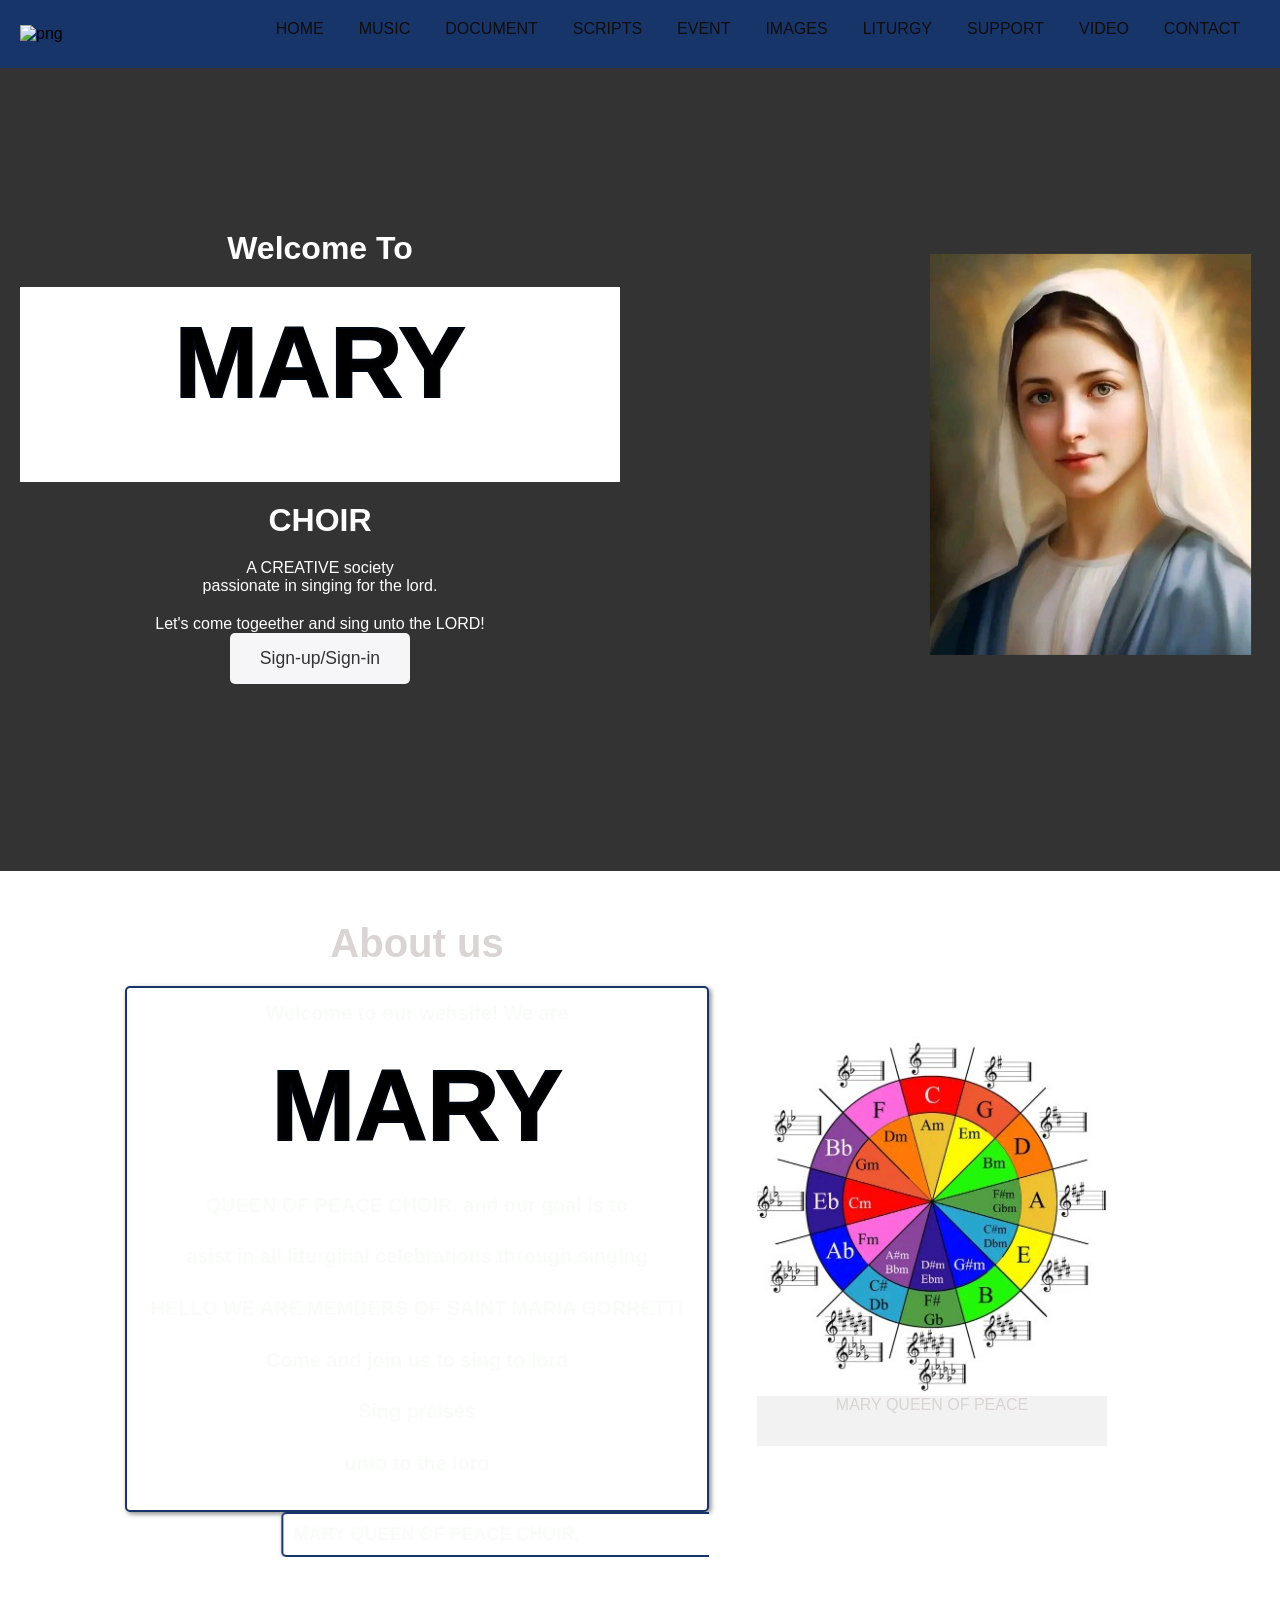
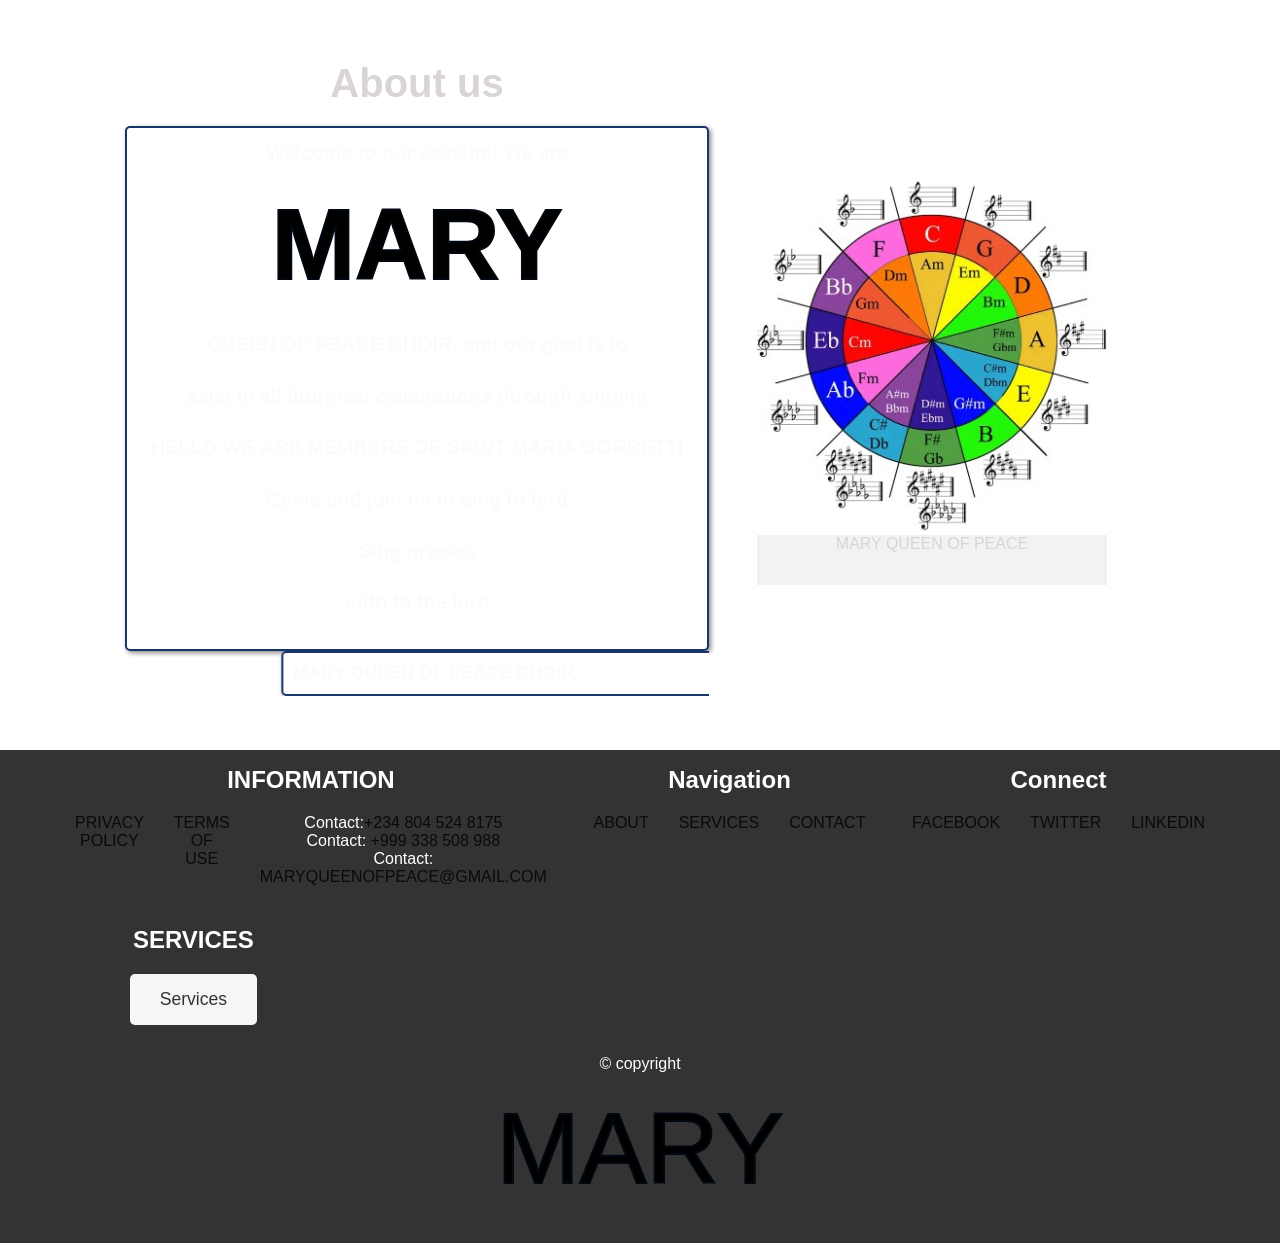
==== scripts.html @ 9f31f61f "Add files via upload" ====
<!DOCTYPE html>
<html lang="en">
<head>
    <meta charset="UTF-8">
    <meta name="viewport" content="width=device-width, initial-scale=1.0">
    <title>Document</title>
    <link rel="stylesheet" href="mary.css">
    <style>
      .navbar {
  background-color: #18356a;
  color: #090707;
  display: flex;
  justify-content: space-between;
  align-items: center;
  padding: 20px;
  position: fixed;
  top: 0;
  width: 100%;
  z-index: 100;
}

.nav-list {
  background-color: #18356a;
  color: #090707;
  display: flex;
  justify-content: space-between;
  align-items: center;
  padding: 20px;
  position: fixed;
  top: 0;
  width: 100%;
  z-index: 100;
}
.logo{
  -webkit-animation-name: fadeInRightBig;
  animation-name: fadeInRightBig;
  -webkit-animation-duration: 4s;
  animation-duration: 4s;
  -webkit-animation-fill-mode: both;
  animation-fill-mode: both;
  }
  @-webkit-keyframes fadeInRightBig {
  0% {
  opacity: 0;
  -webkit-transform: translate3d(-2000px, 0, 0);
  transform: translate3d(-2000px, 0, 0);
  }
  100% {
  opacity: 1;
  -webkit-transform: none;
  transform: none;
  }
  }
  @keyframes fadeInRightBig {
  0% {
  opacity: 0;
  -webkit-transform: translate3d(-2000px, 0, 0);
  transform: translate3d(-2000px, 0, 0);
  }
  100% {
  opacity: 1;
  -webkit-transform: none;
  transform: none;
  }
  } 
.logo a {
  padding-left: 90px;
  text-decoration: none;
  font-size: 1.5em;
}

.nav-links {
  list-style: none;
  padding: -1;
  margin: -1;
  display: flex;
  cursor: pointer;
}

.nav-links li {
  margin-right: 20px;
}

.nav-links li a {
  color: #0f0d0d;
  text-decoration: black;
  cursor: pointer;
}

.hamburger {
  display: none;
  flex-direction: column;
  cursor: pointer;
}

.line {
  width: 25px;
  height: 3px;
  background-color: #fff;
  margin: 3px;
}


svg {
	font-family: "Russo One", sans-serif;
	width: 100%; height: 100%;
}
svg text {
	animation: stroke 5s infinite alternate;
	stroke-width: 2;
	stroke: #010812;
	font-size: 100px;
}
@keyframes stroke {
	0%   {
		fill: rgba(4, 7, 11, 0.998); stroke: rgb(9, 9, 9);
		stroke-dashoffset: 25%; stroke-dasharray: 0 50%; stroke-width: 2;
	}
	70%  {fill: rgba(3, 7, 10, 0.908); stroke: rgb(3, 3, 3); }
	80%  {fill: rgb(3, 4, 6); stroke: rgb(5, 6, 5); stroke-width: 3; }
	100% {
		fill: rgb(9, 9, 10); stroke: rgb(8, 9, 10);
		stroke-dashoffset: -25%; stroke-dasharray: 50% 0; stroke-width: 0;
	}
}

.wrapper {background-color: #FFFFFF};

    p {
      color: red;
    }
@media (max-width: 768px) {
  .nav-links {
      display: none;
      flex-direction: column;
      position: absolute;
      top: 80px;
      left: 0;
      width: 100%;
      background-color: #18356a;
      padding: 20px 0;
      text-align: center;
      transition: 0.3s ease-in-out;
  }
  

  .nav-links.show {
      display: flex;
  }

  .nav-links li {
      margin: 10px 0;
  }

  .hamburger {
      display: flex;
  }
  .navbar{
    position: fixed;
    
  }
} 
a{
  text-decoration: none;
  color: #000;
}
    </style>
</head>
<body>
    <div class="header">
        <div class="logo">
              
            <a href="#"> <img src=".vscode\image\letter-b (1).png" alt="png"></a>
        </div>
        <header class="hero">
          <nav class="navbar">
              <div class="logo1">
                
                  <a href="#"> <img src=".vscode\image\letter-b (1).png" alt="png"></a>
              </div>
             
              <ul class="nav-links">
                    
                    <!-- <input type="text" placeholder="search" name="text" class="input">
                    <svg></svg> -->
                    
                    <li><a href="#home">Home</a></li>
                        <li><a href="music.html">music</a></li>
                        <li><a href="document.html">document</a></li>
                        <li><a href="scripts.html">scripts</a></li>
                        <li><a href="event.html">Event</a></li>
                        <li><a href="image.html">Images</a></li>
                        <li><a href="liturgy.html">liturgy</a></li>
                        <li><a href="support.html">support</a></li>
                        <li><a href="video.html">video </video></a></li>
                        <li><a href="#contact">Contact</a></li>
              </ul>
              <div class="hamburger">
                  <div class="line"></div>
                  <div class="line"></div>
                  <div class="line"></div>
              </div>
          </nav>
          <div id="home">
              <div class="hero-content">
                  <div class="text">
                      <h1>Welcome To </h1>
                      <h1 class="wrapper">
                        <svg>
                          <text x="50%" y="50%" dy=".35em" text-anchor="middle">
                           MARY <br> QUEEN OF PEACE
                          </text>
                        </svg>
                      </h1>
                      <h1><B>CHOIR</B></h1>
                      <p>A <span>CREATIVE </span> society<br> passionate in singing for the lord.</p>
                      <p>Let's come togeether and sing unto the LORD!</p>
                      <a href="login.html" class="animated-button">Sign-up/Sign-in</a>
                  </div>
                  <div class="graphic">
                     <!-- Eye-catching graphics can be placed here -->
                      <img src="4497.jpg" alt="Graphic"  style="max-width: 321px;margin: 3rem;">
                  </div>
              </div>
          </div>
      </header>
      
       
    </div> 
    <section id="about" class="about-section">
        <div class="container">
            <div class="about-content">
                <div class="text">
                    <h2 >About us</h2>
                    <div class="animated-text">
                      <p>Welcome to our website! We are  <svg>
                        <text x="50%" y="50%" dy=".35em" text-anchor="middle">
                         MARY <br> QUEEN OF PEACE
                        </text>
                      </svg> CHOIR, and our goal is to<p> asist in all liturgical celebrations through singing         <P>HELLO WE ARE MEMBERS OF SAINT MARIA GORRETTI</P>
                        <P>Come and join us to sing to lord</P>
                        <p>Sing praises </p>
                        <p>unto to the lord</p>
                    </div>
                    <marquee behavior="alternate" direction="left">
                      <div class="animated-text">
                        MARY QUEEN OF PEACE CHOIR.
  
                      </div>
                    </marquee>
                    
                    <!-- <p>At ELASSY ENTERTAINMENT, we believe in <br> - Creativity <br>
                      - Innovation <br>
                      - Collaboration <br>
                      - Excellence <br>
                      - Inclusivity, 
                      and we are committed to pushing the boundaries of entertainment, fostering a culture of creativity, and making a positive impact on the industry and society.</p>
                    <p>Feel free to explore our website to learn more about what we do and how we can help you!</p> -->
                </div>
                <div class="graphic">
                    <!-- Feel free to add any creative graphic or image here -->
                    <img src="2189.jpg" alt="About Me Graphic">
                    <div class="marquee-container">
                      <div class="marquee">
                        <span> MARY QUEEN OF PEACE</span>
                      </div>
                    </div>
                </div>
            </div>
        </div>
    </section>

    <section id="about" class="about-section">
        <div class="container">
            <div class="about-content">
                <div class="text">
                    <h2 >About us</h2>
                    <div class="animated-text">
                      <p>Welcome to our website! We are  <svg>
                        <text x="50%" y="50%" dy=".35em" text-anchor="middle">
                         MARY <br> QUEEN OF PEACE
                        </text>
                      </svg> CHOIR, and our goal is to<p> asist in all liturgical celebrations through singing         <P>HELLO WE ARE MEMBERS OF SAINT MARIA GORRETTI</P>
                        <P>Come and join us to sing to lord</P>
                        <p>Sing praises </p>
                        <p>unto to the lord</p>
                    </div>
                    <marquee behavior="alternate" direction="left">
                      <div class="animated-text">
                        MARY QUEEN OF PEACE CHOIR.
  
                      </div>
                    </marquee>
                    
                    <!-- <p>At ELASSY ENTERTAINMENT, we believe in <br> - Creativity <br>
                      - Innovation <br>
                      - Collaboration <br>
                      - Excellence <br>
                      - Inclusivity, 
                      and we are committed to pushing the boundaries of entertainment, fostering a culture of creativity, and making a positive impact on the industry and society.</p>
                    <p>Feel free to explore our website to learn more about what we do and how we can help you!</p> -->
                </div>
                <div class="graphic">
                    <!-- Feel free to add any creative graphic or image here -->
                    <img src="2189.jpg" alt="About Me Graphic">
                    <div class="marquee-container">
                      <div class="marquee">
                        <span> MARY QUEEN OF PEACE</span>
                      </div>
                    </div>
                </div>
            </div>
        </div>
    </section>
    <section class="footer">
        <div class="container48">
            <div class="footer-content">
                <div class="info">
                    <h2>INFORMATION</h2>
                    <ul>
                        <li><a href="privacy-policy.html">Privacy Policy</a></li>
                        <li><a href="terms-of-use.html">Terms of Use</a></li>
                        <li>Contact:<a href="tel:+234 804 524 8175">+234 804 524 8175</a><p>Contact:  <a href="tel:+905 338 508 888">+999 338 508 988</a></p> 
                          <p>Contact: <a href="mailto:elazzyentertainment">maryqueenofpeace@gmail.com</a></p></li>
                    </ul>
                </div>
                <div class="navigation">
                    <h2>Navigation</h2>
                    <ul>
                        <li><a href="#about">About</a></li>
                        <li><a href="#portfolio">Services</a></li>
                        <li><a href="#contact">Contact</a></li>
                    </ul>
                </div>
                <div class="social">
                    <h2>Connect</h2>
                    <ul>
                        <li><a href="https://www.facebook.com">Facebook</a></li>
                        <li><a href="https://www.twitter.com">Twitter</a></li>
                        <li><a href="https://www.linkedin.com/in/maryanthony-tochukwu-a447">LinkedIn</a></li>
                    </ul>
                </div>
                <div class="shop">
                    <h2>SERVICES</h2>
                    <a href="#portfolio" class="animated-button">Services</a>
                </div>
            </div>
            <p>&copy; copyright  <svg>
              <text x="50%" y="50%" dy=".35em" text-anchor="middle">
               MARY 
              </text>
            </svg></p>
        </div>
    </section>
    <script src="mary.js">
      const hamburger = document.querySelector('.hamburger');
const navLinks = document.querySelector('.nav-links');

hamburger.addEventListener('click', () => {
    navLinks.classList.toggle('show');
});
    </script>
</body>
</html>
---- mary.css ----
*,
*::before,
*::after{
margin: 0;
padding: 0;
box-sizing: border-box;
}

body {
  font-family: 'Arial', sans-serif;
  background-color: #0f0f0f;
  color: white;
}

/* Navbar */
nav {
  display: flex;
  justify-content: space-between;
  align-items: center;
  padding: 20px;
  background: rgba(0, 0, 0, 0.8);
  position: fixed;
  width: 100%;
  top: 0;
  z-index: 1000;
}

/* Auto-writing Logo */
.logo {
  font-size: 24px;
  font-weight: bold;
  letter-spacing: 2px;
  color: #fff;
  white-space: nowrap;
  overflow: hidden;
  border-right: 3px solid;
  width: 0;
  animation: typing 3s steps(10) 1s forwards, blink 0.75s step-end infinite;
}

@keyframes typing {
  from {
    width: 0;
  }
  to {
    width: 180px;
  }
}

@keyframes blink {
  50% {
    border-color: transparent;
  }
}

/* Nav items */
ul {
  list-style: none;
  display: flex;
}

ul li {
  margin: 0 15px;
}

ul li a {
  text-decoration: none;
  color: #fff;
  font-size: 16px;
  text-transform: uppercase;
  transition: color 0.3s ease;
}

ul li a:hover {
  color: #00ffcc;
}

    /* Media Queries */
    @media (max-width: 768px) {
      nav ul {
        flex-direction: column;
        position: absolute;
        background: rgba(0, 0, 0, 0.9);
        top: 70px;
        right: -250px;
        width: 250px;
        height: 100vh;
        justify-content: center;
        transition: right 0.3s ease;
      }

      nav ul.active {
        right: 0;
      }

      nav ul li {
        margin: 20px 0;
      }

      .logo {
        font-size: 18px;
      }

      section h1 {
        font-size: 3em;
      }

      section p {
        font-size: 1.2em;
      }
    }

    /* Hamburger Menu */
    .hamburger {
      display: none;
      flex-direction: column;
      cursor: pointer;
    }

    .hamburger div {
      width: 25px;
      height: 3px;
      background-color: #fff;
      margin: 4px;
    }

    @media (max-width: 768px) {
      .hamburger {
        display: flex;
      }
    }
  /* .hero-iphone15{
    height:80.20rem;
    background: url(image/WhatsApp_Image_2024-06-03_at_8.37.48_AM-removebg-preview.png);
    background-size: auto 73.6rem;
    background-position: center;
    background-repeat: no-repeat;
}

.title-iphone15{
    font-size: 2.20rem;
    letter-spacing: .008rem;
  
    padding-top: 10rem;
    text-align: center;
}


.title-heading-iphone15{
    font-size: 55px;
    line-height: 1.07143;
    letter-spacing: 0.005rem;
    text-align: center;
    align-items: center;
    letter-spacing: 0.005rem;

}

.title-sub-heading-iphone15{
    font-size: 2.20rem;
    margin-top: .6rem;
    letter-spacing: .008rem;
    font-weight: 400;
    text-align: center;
}

.container{
    max-width: auto;
    margin: 0;
    padding: 0 ;
} */




/* body, html {
  margin: 0;
  padding: 0;
} */
.graphic{
  -webkit-animation-name: fadeInLeftBig;
  animation-name: fadeInLeftBig;
  -webkit-animation-duration: 4s;
  animation-duration: 4s;
  -webkit-animation-fill-mode: both;
  animation-fill-mode: both;
  }
  @-webkit-keyframes fadeInLeftBig {
  0% {
  opacity: 0;
  -webkit-transform: translate3d(-2000px, 0, 0);
  transform: translate3d(-2000px, 0, 0);
  }
  100% {
  opacity: 1;
  -webkit-transform: none;
  transform: none;
  }
  }
  @keyframes fadeInLeftBig {
  0% {
  opacity: 0;
  -webkit-transform: translate3d(-2000px, 0, 0);
  transform: translate3d(-2000px, 0, 0);
  }
  100% {
  opacity: 1;
  -webkit-transform: none;
  transform: none;
  }
  } 

.hero1 {
  position: relative;
  width: 100%;
  height: 100vh;
  background-image: url('stephen.jpg');
  background-size: cover;
  background-position: center;
  display: flex;
  justify-content: center;
  align-items: center;
  color: #ffffff;
  text-align: center;
  border-radius: 10px;
}
.wrapper {
  margin: 20px;
}
.graphic{
  margin: 3rem;
  max-width: 350px;
}
.hero-content1 {
  max-width: 800px;
  padding: 20px;
}
.about-section {
  padding: 80px 0;
  background-color: white;
}

 /* Copy code to element you want to animate */
/* .about-section: customAni 2s ease 0s infinite normal none; */

.about-content {
  display: flex;
  align-items: center;
  justify-content: center;
}

.about-content .text {
  flex: 1;
}

.about-content .text h2 {
  font-size: 2.5em;
  margin-bottom: 20px;
}

.about-content .text p {
  font-size: 1.1em;
  line-height: 1.6;
  margin-bottom: 20px;
}

.about-content .graphic img {
  width: 100%;
  max-width: 900px;
}

.animated-text {
  font-size: 18px;
  color: rgb(250, 252, 250);
  font-weight: bold;
  padding: 10px;
  border: 2px solid #18356a;
  border-radius: 5px;
  background-color: #fff;
  box-shadow: 2px 2px 5px #888888;
  /* Add additional styles as per your preference */
}

.marquee-container {
  overflow: hidden;
  width: 100%;
  height: 50px; /* Adjust as needed */
  background-color: #f2f2f2; /* Adjust as needed */
}

.marquee {
  display: inline-block;
  white-space: nowrap;
  animation: marquee 10s linear infinite; /* Adjust animation duration as needed */
}

@keyframes marquee {
  0% { transform: translateX(100%); }
  100% { transform: translateX(-100%); }
}
/* body {
  font-family: Arial, Helvetica, sans-serif;
  margin: 0;
  }
  
  html {
  box-sizing: border-box;
  } */
  
  *, *:before, *:after {
  box-sizing: inherit;
  }

.column3 {
  float: left;
  width: 33.3%;
  margin-bottom: 16px;
  padding: 0 8px;
  }
  
  .card {
  box-shadow: 0 4px 8px 0 rgba(0, 0, 0, 0.2);
  margin: 8px;
  }
  
  .about-section {
  padding: 50px;
  text-align: center;
  
  background-color: white;
  color: rgb(16, 13, 13);
  }
  
  .container {
  padding: 0 16px;
  color: #dad4d4;
  
  }
  
  .container::after, .row::after {
  content: "";
  clear: both;
  display: table;
  }
  
  .title {
  color: grey;
  }
  
  .button {
  border: none;
  outline: 0;
  display: inline-block;
  padding: 8px;
  color: white;
  background-color: #000;
  text-align: center;
  cursor: pointer;
  width: 100%;
  }
  
  .button:hover {
  background-color: #555;
  }
  
  @media screen and (max-width: 650px) {
  .column {
    width: 100%;
    display: block;
  }
  }
  
  /* Previous CSS remains unchanged */
  
  .portfolio {
    background-color: #18356a;
    padding: 80px 0;
    text-align: center;
  }
  
  .work-experience h2 {
    font-size: 2em;
    margin-bottom: 40px;
  }
  
  .experience-item {
    margin-bottom: 40px;
    
  }
  
  .experience-item h3 {
    font-size: 1.5em;
    margin-bottom: 10px;
  }
  
  .experience-item p {
    font-size: 1.2em;
    margin-bottom: 10px;
  }
  
  .experience-item a {
    display: inline-block;
    background-color: #18356a;
    color: #333;
    padding: 10px 20px;
    border-radius: 5px;
    text-decoration: none;
    font-size: 1em;
  }
  
  .experience-item a:hover {
    background-color: #ffdb4d;
  }
  

  * {
    box-sizing: border-box;
  }
  
  /* Style inputs */
  input[type=text], select, textarea {
    width: 100%;
    padding: 12px;
    border: 1px solid #ccc;
    margin-top: 6px;
    margin-bottom: 16px;
    resize: vertical;
  }
  
  input[type=submit] {
    background-color: #04AA6D;
    color: white;
    padding: 12px 20px;
    border: none;
    cursor: pointer;
  }
  
  input[type=submit]:hover {
    background-color: #45a049;
  }
  
  /* Style the container/contact section */
  .contact {
    border-radius: 5px;
    
    padding: 10px;
  }
  
  /* Create two columns that float next to eachother */
  .column {
    float: left;
    width: 50%;
    margin-top: 0px;
    padding: 20px;
    
  }
  
  
  /* Clear floats after the columns */
  .row:after {
    content: "";
    display: table;
    clear: both;
  }
  
  /* Responsive layout - when the screen is less than 600px wide, make the two columns stack on top of each other instead of next to each other */
  @media screen and (max-width: 600px) {
    .column, input[type=submit] {
      width: 100%;
      margin-top: 0;
    }
  }
  
  .footer {
    background-color: #18356a;
    color: #080707;
    padding: 50px 0;
  }
  
  .container48 {
    max-width: 1200px;
    margin: 0 auto;
    padding: 0 20px;
  }
  
  .footer-content {
    display: flex;
    flex-wrap: wrap;
    justify-content: space-between;
  }
  
  .info,
  .navigation,
  .social,
  .shop {
    flex-basis: 23%;
    margin-bottom: 30px;
  }
  
  .info h2,
  .navigation h2,
  .social h2,
  .shop h2 {
    font-size: 1.5em;
    margin-bottom: 20px;
  }
  
  ul {
    list-style: none;
    padding: 0;
    margin: 0;
  }
  
  ul li {
    margin-bottom: 10px;
  }
  
  ul li a {
    color: #0a0a0a;
    text-decoration: none;
  }
  
  .animated-button {
    display: inline-block;
    padding: 15px 30px;
    background-color: rgb(246, 246, 248);
    color: #333;
    border-radius: 5px;
    text-decoration: none;
    font-size: 1.1em;
    transition: transform 0.3s ease;
  }
  
  .animated-button:hover {
    transform: scale(1.1);
    background-color: #000;
  }
  

  #privacy-policy {
    font-family: Arial, sans-serif;
    font-size: 16px;
    max-width: 800px;
    margin: 0 auto;
    padding: 20px;
    border: 1px solid #ccc;
    white-space: nowrap;
    overflow: hidden;
  }
  
  /* Auto-write animation */
  @keyframes write {
    from { width: 0; }
    to { width: 100%; }
  }
  
  #privacy-policy::after {
    content: "";
    display: inline-block;
    vertical-align: bottom;
    width: 100%;
    height: 1em;
    background-color: lightblue;
    animation: write 10s steps(50, end) infinite;
  }
  

  .contact-info {
    display: flex;
    flex-direction: column;
}

.email, .phone, .location {
    margin-bottom: 10px;
}

@media only screen and (min-width: 768px) {
    .contact-info {
        flex-direction: row;
    }

    .email, .phone, .location {
        margin-bottom: 0;
        margin-right: 20px;
    }
}
/* Styling for phones */
@media only screen and (max-width: 767px) {
  /* Example styling for the header section */
  .hero {
      padding: 10px; /* Adjust the padding as needed */
  }

  /* Example styling for the about section */
  .about-section {
      background-color: rgb(250, 251, 250); /* Change the background color */
      padding: 10px; /* Adjust the padding as needed */
  }

  /* Example styling for the portfolio section */
  #portfolio {
      margin: 5px; /* Adjust the margin as needed */
  }

  /* Example styling for the contact section */
  #contact {
      background-color: lightgrey; /* Change the background color */
      padding: 10px; /* Adjust the padding as needed */
  }

  /* Example styling for specific div elements */
  .column3 {
      width: 100%; /* Make the columns full width for better visibility */
      margin-bottom: 10px; /* Add space between the columns */
  }

  .card {
      border: 1px solid black; /* Add a border for better separation */
      padding: 10px; /* Add padding to the cards */
  }
}

/* Default styles for the div */
.hero-content {
  display: flex;
  flex-direction: row;
  justify-content: space-between;
  align-items: center;
}

.text {
  width: 50%;
  text-align: center;
}

.graphic {
  width: 50%;
  text-align: center;
}

/* Styles for phone */
@media (max-width: 768px) {
  .hero-content {
    flex-direction: column;
    align-items: center;
  }
  .text, .graphic {
    width: 100%;
  }
  
}

/* Styles for watch */
@media (max-width: 425px) {
  .text p {
    font-size: 14px;
  }
  h1, p {
    text-align: center;
  }
}
/* Slideshow container */
.slideshow-container {
  max-width: 100%;
  height: 100%;
  position: relative;
  margin: auto;
  }
  
  /* Hide the images by default */
  .mySlides {
  display: none;
  z-index: 0;
  
  background-repeat: no-repeat;
  background-size: cover; 
  }
  
  /* Next & previous buttons */
  .prev, .next {
  cursor: pointer;
  position: absolute;
  top: 50%;
  width: auto;
  margin-top: -22px;
  padding: 16px;
  color: white;
  font-weight: bold;
  font-size: 18px;
  transition: 0.6s ease;
  border-radius: 0 3px 3px 0;
  user-select: none;
  }
  
  /* Position the "next button" to the right */
  .next {
  right: 100px;
  border-radius: 3px 0 0 3px;
  }
  
  .prev{
  left: 100px;
  }
  /* On hover, add a black background color with a little bit see-through */
  .prev:hover, .next:hover {
  background-color: rgba(0,0,0,0.8);
  }
  
  /* Caption text */
  .textv {
  color: #f2f2f2;
  font-size: 15px;
  padding: 8px 12px;
  position: absolute;
  bottom: 8px;
  width: 100%;
  text-align: center;
  }
  
  /* Number text (1/3 etc) */
  .numbertext {
  color: #f2f2f2;
  font-size: 12px;
  padding: 8px 12px;
  position: absolute;
  top: 0;
  }
  
  /* The dots/bullets/indicators */
  .dot {
  cursor: pointer;
  height: 15px;
  width: 15px;
  margin: 0 2px;
  background-color: #bbb;
  border-radius: 50%;
  display: inline-block;
  transition: background-color 0.6s ease;
  }
  .menu{
  position: absolute;
  }
  .active, .dot:hover {
  background-color: #717171;
  }
  
  /* Fading animation */
  .fade {
  animation-name: fade;
  animation-duration: 2.5s;
  }

  .hero {
    background-image: url('hero.jpg');
    background-size: cover;
    color: #fff;
    text-align: center;
    padding: 100px 0;
}

.hero1 h2 {
    font-size: 3rem;
}

.hero p {
    margin-top: 20px;
}

.cta {
    background-color: #ff6f61;
    color: #fff;
    border: none;
    padding: 10px 20px;
    font-size: 1.2rem;
    cursor: pointer;
}






















*
body {
  font-family: Arial, sans-serif;
  margin: 0;
  padding: 0;
  background-color: #f4f4f4;
}
.container {
  width: 90%;
  margin: auto;
  overflow: hidden;
}
.header, .footer {
  background: #333;
  color: #fff;
  padding: 1rem 0;
  text-align: center;
}
.main-content {
  display: flex;
  justify-content: space-between;
}
.post-section, .feed-section {
  width: 48%;
  background: #fff;
  padding: 1rem;
  box-shadow: 0 0 10px rgba(0, 0, 0, 0.1);
}
.post-section input, .post-section textarea {
  width: 100%;
  padding: 0.5rem;
  margin: 0.5rem 0;
  border: 1px solid #ccc;
}
.feed-section {
  max-height: 500px;
  overflow-y: auto;
}
.post {
  border-bottom: 1px solid #ddd;
  padding: 1rem 0;
}
.post img, .post video {
  max-width: 100%;
}
.lissst li a{
  margin-left: 4%;
  float: left;
  width: 8%;
  text-align: center;
  align-items: center;
  color: #fff;
}
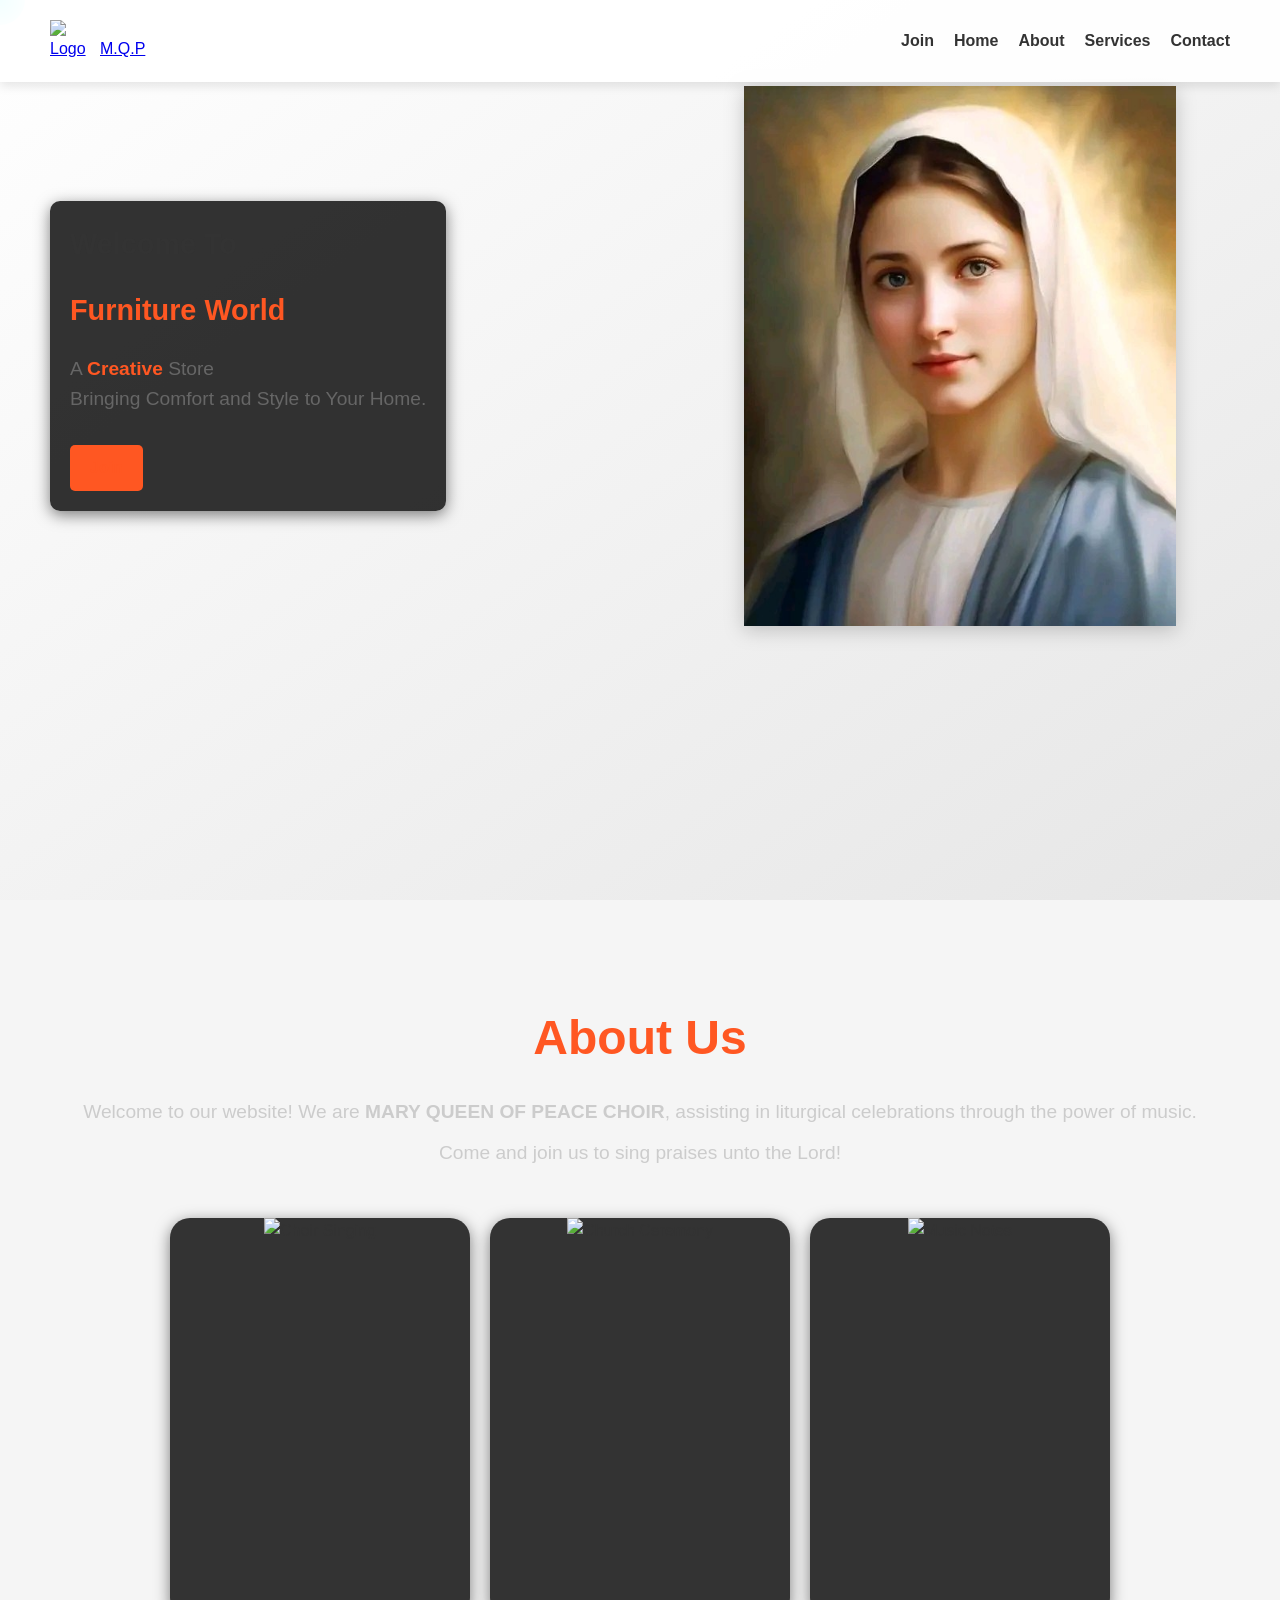
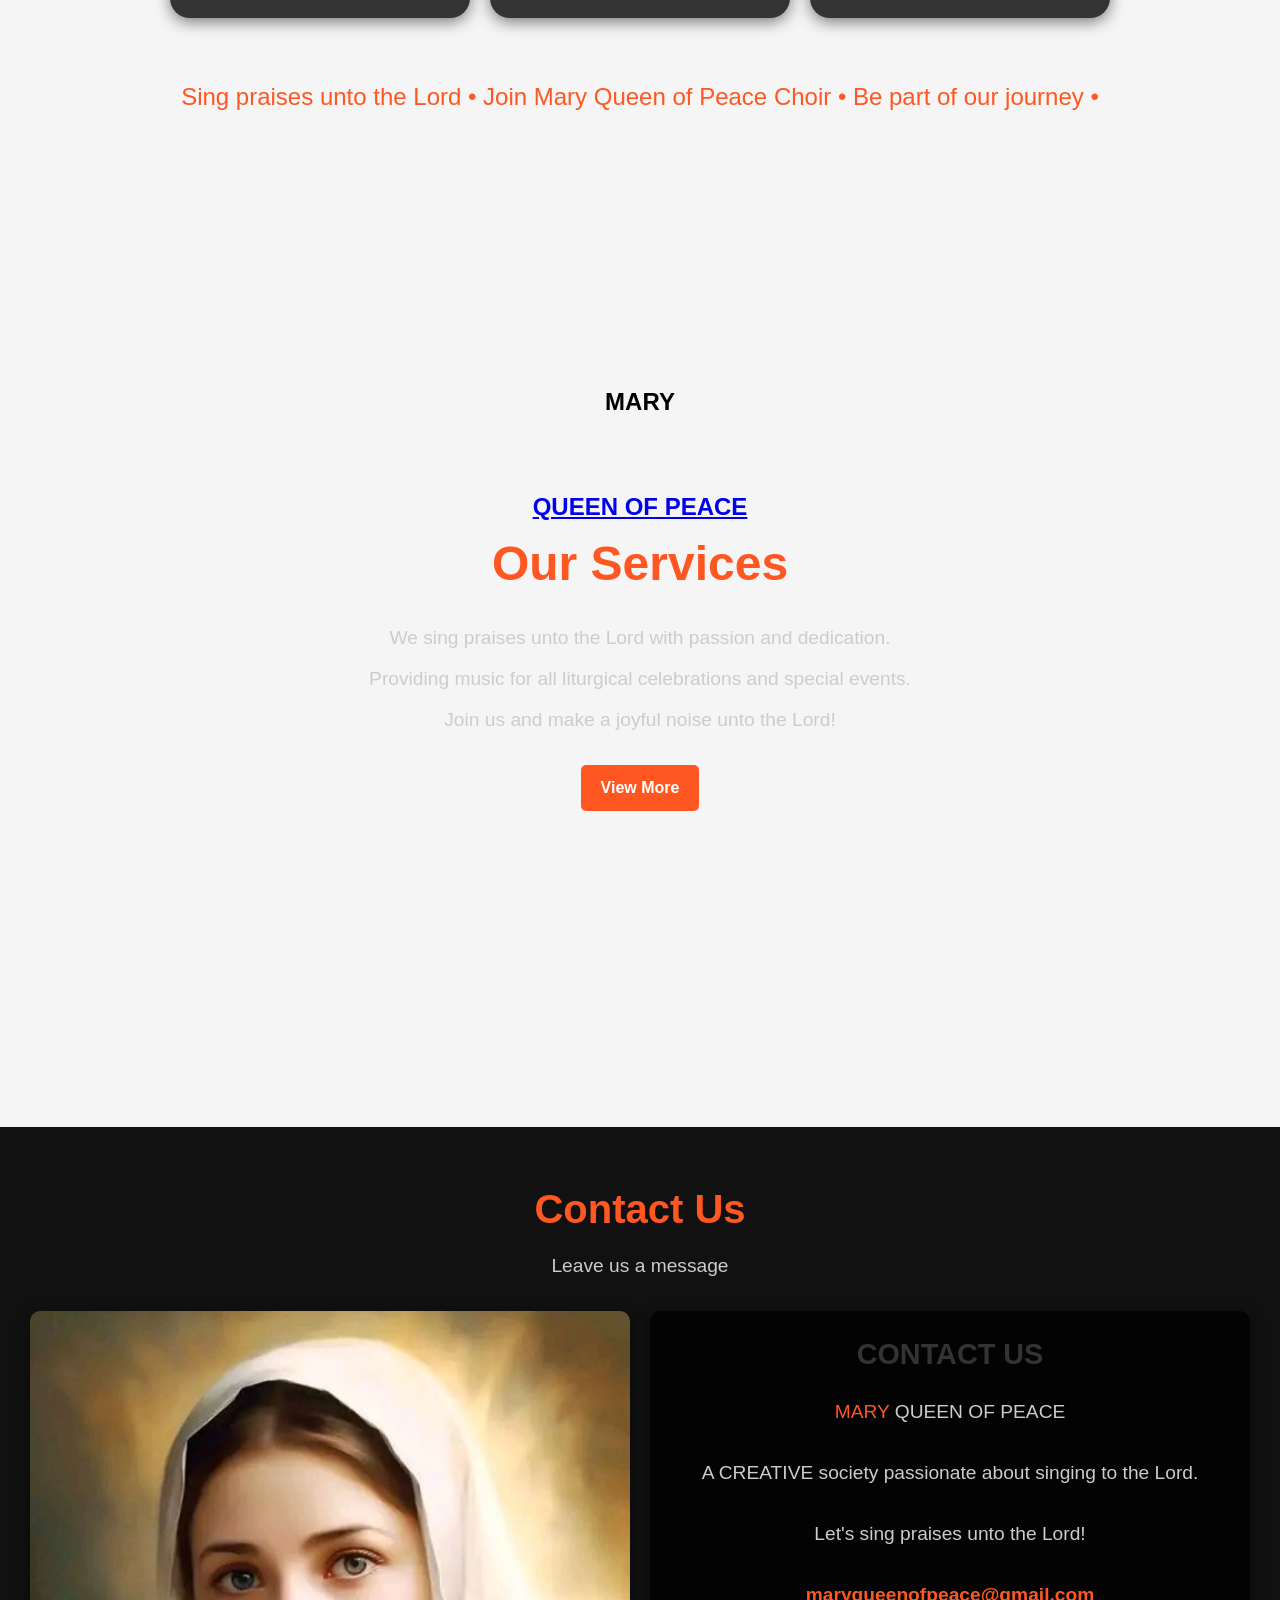
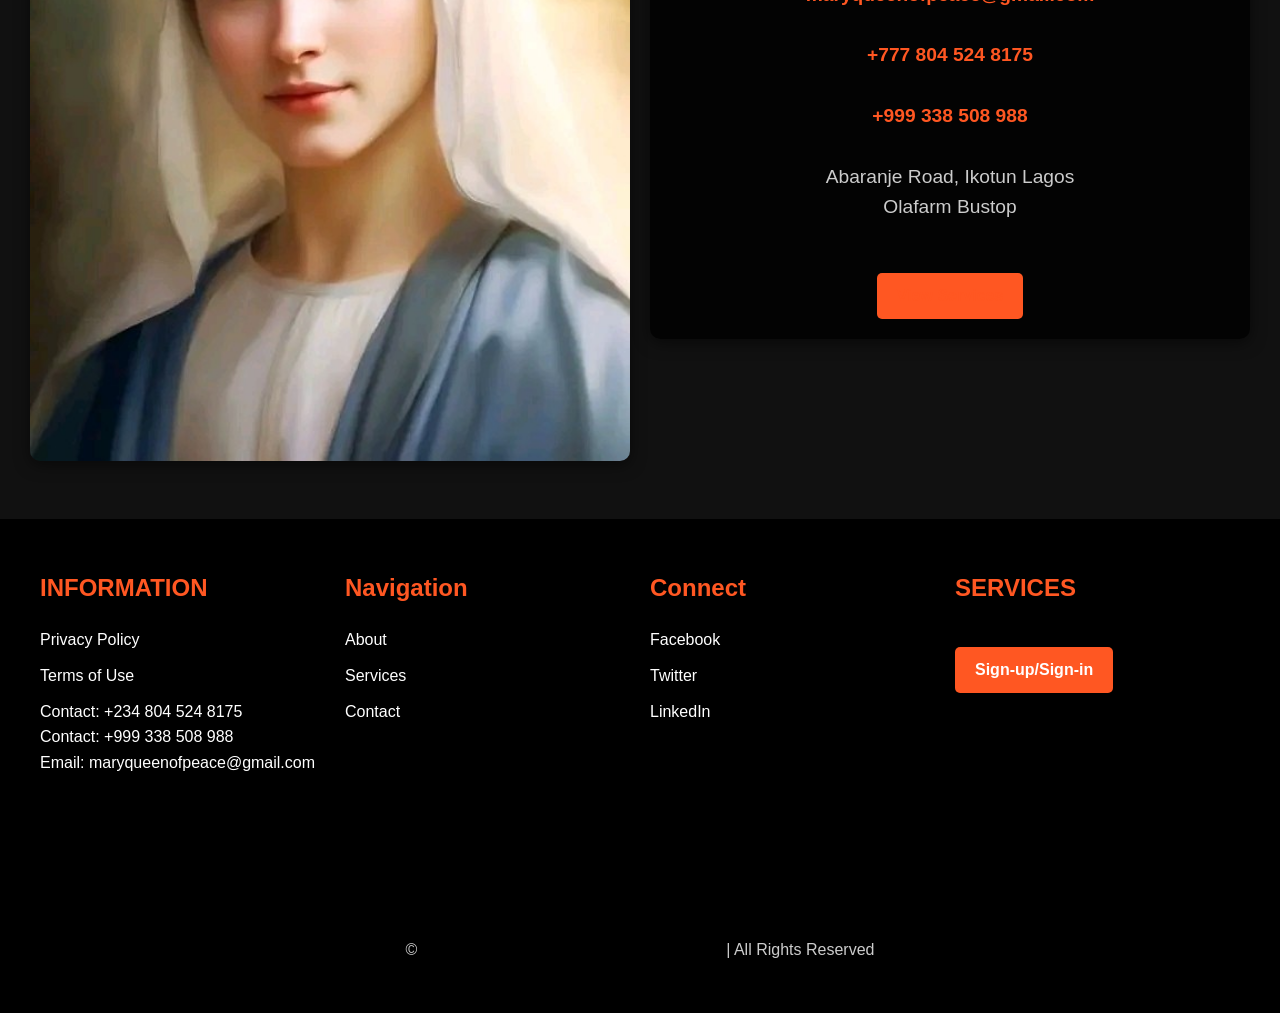
==== commit 08adf2cb: "Add files via upload" ====
--- a/scripts.html
+++ b/scripts.html
@@ -3,362 +3,696 @@
 <head>
     <meta charset="UTF-8">
     <meta name="viewport" content="width=device-width, initial-scale=1.0">
-    <title>Document</title>
-    <link rel="stylesheet" href="mary.css">
+    <meta name="description" content="Furniture Store Slider with an isometric design">
+    <title>Furniture Store</title>
     <style>
-      .navbar {
-  background-color: #18356a;
-  color: #090707;
-  display: flex;
-  justify-content: space-between;
-  align-items: center;
-  padding: 20px;
-  position: fixed;
-  top: 0;
-  width: 100%;
-  z-index: 100;
-}
-
-.nav-list {
-  background-color: #18356a;
-  color: #090707;
-  display: flex;
-  justify-content: space-between;
-  align-items: center;
-  padding: 20px;
-  position: fixed;
-  top: 0;
-  width: 100%;
-  z-index: 100;
-}
-.logo{
-  -webkit-animation-name: fadeInRightBig;
-  animation-name: fadeInRightBig;
-  -webkit-animation-duration: 4s;
-  animation-duration: 4s;
-  -webkit-animation-fill-mode: both;
-  animation-fill-mode: both;
-  }
-  @-webkit-keyframes fadeInRightBig {
-  0% {
-  opacity: 0;
-  -webkit-transform: translate3d(-2000px, 0, 0);
-  transform: translate3d(-2000px, 0, 0);
-  }
-  100% {
-  opacity: 1;
-  -webkit-transform: none;
-  transform: none;
-  }
-  }
-  @keyframes fadeInRightBig {
-  0% {
-  opacity: 0;
-  -webkit-transform: translate3d(-2000px, 0, 0);
-  transform: translate3d(-2000px, 0, 0);
-  }
-  100% {
-  opacity: 1;
-  -webkit-transform: none;
-  transform: none;
-  }
-  } 
-.logo a {
-  padding-left: 90px;
-  text-decoration: none;
-  font-size: 1.5em;
-}
-
-.nav-links {
-  list-style: none;
-  padding: -1;
-  margin: -1;
-  display: flex;
-  cursor: pointer;
-}
-
-.nav-links li {
-  margin-right: 20px;
-}
-
-.nav-links li a {
-  color: #0f0d0d;
-  text-decoration: black;
-  cursor: pointer;
-}
-
-.hamburger {
-  display: none;
-  flex-direction: column;
-  cursor: pointer;
-}
-
-.line {
-  width: 25px;
-  height: 3px;
-  background-color: #fff;
-  margin: 3px;
-}
-
-
-svg {
-	font-family: "Russo One", sans-serif;
-	width: 100%; height: 100%;
-}
-svg text {
-	animation: stroke 5s infinite alternate;
-	stroke-width: 2;
-	stroke: #010812;
-	font-size: 100px;
-}
-@keyframes stroke {
-	0%   {
-		fill: rgba(4, 7, 11, 0.998); stroke: rgb(9, 9, 9);
-		stroke-dashoffset: 25%; stroke-dasharray: 0 50%; stroke-width: 2;
-	}
-	70%  {fill: rgba(3, 7, 10, 0.908); stroke: rgb(3, 3, 3); }
-	80%  {fill: rgb(3, 4, 6); stroke: rgb(5, 6, 5); stroke-width: 3; }
-	100% {
-		fill: rgb(9, 9, 10); stroke: rgb(8, 9, 10);
-		stroke-dashoffset: -25%; stroke-dasharray: 50% 0; stroke-width: 0;
-	}
-}
-
-.wrapper {background-color: #FFFFFF};
-
-    p {
-      color: red;
-    }
-@media (max-width: 768px) {
-  .nav-links {
-      display: none;
-      flex-direction: column;
-      position: absolute;
-      top: 80px;
-      left: 0;
-      width: 100%;
-      background-color: #18356a;
-      padding: 20px 0;
-      text-align: center;
-      transition: 0.3s ease-in-out;
-  }
-  
-
-  .nav-links.show {
-      display: flex;
-  }
-
-  .nav-links li {
-      margin: 10px 0;
-  }
-
-  .hamburger {
-      display: flex;
-  }
-  .navbar{
-    position: fixed;
-    
-  }
-} 
-a{
-  text-decoration: none;
-  color: #000;
-}
+        /* General Reset */
+        * {
+            margin: 0;
+            padding: 0;
+            box-sizing: border-box;
+        }
+
+        body {
+            font-family: 'Roboto', sans-serif;
+            background-color: #f5f5f5;
+            color: #333;
+            line-height: 1.6;
+        }
+
+        /* Header Section */
+        header.hero {
+            position: relative;
+            height: 100vh;
+            display: flex;
+            flex-direction: column;
+            justify-content: space-between;
+            background: linear-gradient(to bottom right, #ffffff, #e6e6e6);
+            overflow: hidden;
+        }
+
+        /* Navigation Bar */
+        .navbar {
+            display: flex;
+            justify-content: space-between;
+            align-items: center;
+            padding: 20px 50px;
+            background: rgba(255, 255, 255, 0.9);
+            box-shadow: 0 4px 10px rgba(0, 0, 0, 0.1);
+            position: fixed;
+            width: 100%;
+            top: 0;
+            z-index: 1000;
+        }
+
+        .logo1 img {
+            max-width: 50px;
+            height: auto;
+        }
+
+        .nav-links {
+            list-style: none;
+            display: flex;
+            gap: 20px;
+        }
+
+        .nav-links li a {
+            text-decoration: none;
+            color: #333;
+            font-weight: 600;
+            transition: color 0.3s ease;
+        }
+
+        .nav-links li a:hover {
+            color: #ff5722;
+        }
+
+        /* Hamburger Menu */
+        .hamburger {
+            display: none;
+            flex-direction: column;
+            cursor: pointer;
+            gap: 5px;
+        }
+
+        .hamburger .line {
+            width: 30px;
+            height: 3px;
+            background: #333;
+        }
+
+        /* Hero Section */
+        .hero-content {
+            margin-top: 100px;
+            display: flex;
+            justify-content: space-between;
+            align-items: center;
+            padding: 0 50px;
+            height: 80%;
+        }
+
+        .hero-content .text {
+            max-width: 50%;
+        }
+
+        .hero-content h1 {
+            font-size: 3rem;
+            font-weight: 700;
+            margin-bottom: 10px;
+            color: #333;
+        }
+
+        .hero-content h1.wrapper {
+            color: #ff5722;
+        }
+
+        .hero-content h1 b {
+            color: #ff5722;
+        }
+
+        .hero-content p {
+            font-size: 1.2rem;
+            margin-bottom: 20px;
+            color: #666;
+        }
+
+        .hero-content p span {
+            color: #ff5722;
+            font-weight: bold;
+        }
+
+        .animated-button {
+            display: inline-block;
+            padding: 10px 20px;
+            background-color: #ff5722;
+            color: #fff;
+            text-decoration: none;
+            border-radius: 5px;
+            font-weight: bold;
+            transition: transform 0.3s ease, box-shadow 0.3s ease;
+        }
+
+        .animated-button:hover {
+            transform: scale(1.1);
+            box-shadow: 0 5px 15px rgba(0, 0, 0, 0.2);
+        }
+
+        /* Hero Graphic */
+        .graphic {
+            position: relative;
+            max-width: 50%;
+            display: flex;
+            justify-content: center;
+        }
+
+        .graphic img {
+            width: 80%;
+            object-fit: contain;
+            filter: drop-shadow(0 4px 10px rgba(0, 0, 0, 0.2));
+            transform: scale(1);
+            transition: transform 0.3s ease-in-out;
+        }
+
+        .graphic img:hover {
+            transform: scale(1.05);
+        }
+
+        /* Responsive Design */
+        @media (max-width: 768px) {
+            .hero-content {
+                flex-direction: column;
+                text-align: center;
+            }
+
+            .hero-content .text,
+            .graphic {
+                max-width: 100%;
+            }
+
+            .graphic img {
+                width: 90%;
+            }
+
+            .navbar {
+                padding: 10px 20px;
+            }
+
+            .hamburger {
+                display: flex;
+            }
+
+            .nav-links {
+                position: absolute;
+                top: 70px;
+                right: 0;
+                background: #fff;
+                flex-direction: column;
+                gap: 15px;
+                padding: 20px;
+                box-shadow: 0 5px 15px rgba(0, 0, 0, 0.2);
+                display: none;
+            }
+
+            .nav-links.open {
+                display: flex;
+            }
+        }
+
+        /* Cursor Lighting Effect */
+        body::before {
+            content: '';
+            position: fixed;
+            width: 50px;
+            height: 50px;
+            background: radial-gradient(circle, rgba(163, 9, 9, 0.8), transparent);
+            border-radius: 50%;
+            pointer-events: none;
+            transform: translate(-50%, -50%);
+            mix-blend-mode: difference;
+            z-index: 1000;
+        }
+
+        body:hover::before {
+            background: radial-gradient(circle, #ff5722, transparent);
+        }
+
+
+        /* About Section Styling */
+        .about-section {
+            position: relative;
+            padding: 50px 20px;
+            text-align: center;
+            overflow: hidden;
+        }
+
+        .about-section h2 {
+            font-size: 3rem;
+            margin-bottom: 20px;
+            color: #ff5722;
+            font-weight: bold;
+        }
+
+        .about-section p {
+            font-size: 1.2rem;
+            margin: 10px 0;
+            color: #ccc;
+        }
+
+        /* Slider Container */
+        .slider-container {
+            position: relative;
+            display: flex;
+            gap: 20px;
+            justify-content: center;
+            margin: 50px 0;
+        }
+
+        .slider {
+            position: relative;
+            width: 300px;
+            height: 400px;
+            border-radius: 20px;
+            overflow: hidden;
+            box-shadow: 0 4px 15px rgba(0, 0, 0, 0.5);
+            background: #333;
+            transform: perspective(1000px) rotateY(0deg);
+            transition: transform 0.5s ease;
+        }
+
+        .slider:hover {
+            transform: perspective(1000px) rotateY(-20deg);
+        }
+
+        .slider img {
+            width: 100%;
+            height: 100%;
+            object-fit: cover;
+        }
+
+        /* Marquee Styling */
+        .marquee-container {
+            margin-top: 30px;
+        }
+
+        .marquee {
+            overflow: hidden;
+            position: relative;
+            white-space: nowrap;
+        }
+
+        .marquee span {
+            display: inline-block;
+            padding: 10px 20px;
+            font-size: 1.5rem;
+            color: #ff5722;
+            animation: marquee 10s linear infinite;
+        }
+
+        @keyframes marquee {
+            from {
+                transform: translateX(100%);
+            }
+            to {
+                transform: translateX(-100%);
+            }
+        }
+        
+
+         /* Services Section */
+         #portfolio {
+            position: relative;
+            min-height: 100vh;
+            overflow: hidden;
+            text-align: center;
+            color: #fff;
+        }
+
+        /* Background Video */
+        #portfolio video {
+            position: absolute;
+            top: 0;
+            left: 0;
+            width: 100%;
+            height: 100%;
+            object-fit: cover;
+            z-index: -1;
+            filter: brightness(40%);
+        }
+
+        /* Services Text Styling */
+        .about-section {
+            position: relative;
+            padding: 100px 20px;
+        }
+ /* Billboard Animation */
+ @keyframes text-glow {
+            from {
+                text-shadow: 0 0 5px #ff5722, 0 0 10px #ff5722, 0 0 20px #ff5722;
+            }
+            to {
+                text-shadow: 0 0 10px #ff8a50, 0 0 20px #ff8a50, 0 0 30px #ff8a50;
+            }
+        }
+
+            /* Contact Section */
+            #contact {
+            padding: 50px 20px;
+            text-align: center;
+            background-color: #111;
+        }
+
+        #contact h2 {
+            font-size: 2.5rem;
+            color: #ff5722;
+            margin-bottom: 10px;
+        }
+
+        #contact p {
+            color: #ccc;
+            margin-bottom: 30px;
+            font-size: 1.2rem;
+        }
+
+        .row {
+            display: flex;
+            flex-wrap: wrap;
+            gap: 20px;
+            justify-content: center;
+        }
+
+        .column {
+            flex: 1;
+            min-width: 300px;
+            max-width: 600px;
+            position: relative;
+        }
+
+        .column img {
+            width: 100%;
+            height: auto;
+            border-radius: 10px;
+            box-shadow: 0 4px 15px rgba(0, 0, 0, 0.5);
+        }
+
+        .text {
+            background-color: rgba(0, 0, 0, 0.8);
+            padding: 20px;
+            border-radius: 10px;
+            box-shadow: 0 4px 15px rgba(0, 0, 0, 0.5);
+        }
+
+        .text h1 {
+            font-size: 1.8rem;
+            margin-bottom: 20px;
+        }
+
+        .text p {
+            margin: 10px 0;
+            font-size: 1.2rem;
+        }
+
+        .text a {
+            color: #ff5722;
+            text-decoration: none;
+            font-weight: bold;
+        }
+
+        .animated-button {
+            display: inline-block;
+            padding: 10px 20px;
+            background-color: #ff5722;
+            color: #fff;
+            text-decoration: none;
+            border-radius: 5px;
+            font-weight: bold;
+            margin-top: 20px;
+            transition: transform 0.3s ease, box-shadow 0.3s ease;
+        }
+
+        .animated-button:hover {
+            transform: scale(1.1);
+            box-shadow: 0 5px 15px rgba(0, 0, 0, 0.2);
+        }
+        .footer {
+            padding: 50px 20px;
+            text-align: center;
+            color: #fff;
+        }
+
+        .container48 {
+            max-width: 1200px;
+            margin: 0 auto;
+        }
+
+        .footer-content {
+            display: flex;
+            flex-wrap: wrap;
+            gap: 20px;
+            justify-content: center;
+        }
+
+        .footer-content > div {
+            flex: 1;
+            min-width: 200px;
+            max-width: 300px;
+            text-align: left;
+        }
+
+        .footer-content h2 {
+            color: #ff5722;
+            font-size: 1.5rem;
+            margin-bottom: 20px;
+        }
+
+        .footer-content ul {
+            list-style: none;
+            padding: 0;
+        }
+
+        .footer-content li {
+            margin-bottom: 10px;
+        }
+
+        .footer-content a {
+            color: #fff;
+            text-decoration: none;
+            transition: color 0.3s ease;
+        }
+
+        .footer-content a:hover {
+            color: #ff5722;
+        }
+
+        .animated-button {
+            display: inline-block;
+            padding: 10px 20px;
+            background-color: #ff5722;
+            color: #fff;
+            text-decoration: none;
+            border-radius: 5px;
+            font-weight: bold;
+            transition: transform 0.3s ease, box-shadow 0.3s ease;
+        }
+
+        .animated-button:hover {
+            transform: scale(1.1);
+            box-shadow: 0 5px 15px rgba(0, 0, 0, 0.2);
+        }
+
+        .footer p {
+            margin-top: 20px;
+            font-size: 1rem;
+            color: #ccc;
+        }
+
+        .footer p svg text a {
+            font-weight: bold;
+        }
+
     </style>
 </head>
 <body>
-    <div class="header">
-        <div class="logo">
-              
-            <a href="#"> <img src=".vscode\image\letter-b (1).png" alt="png"></a>
-        </div>
-        <header class="hero">
-          <nav class="navbar">
-              <div class="logo1">
-                
-                  <a href="#"> <img src=".vscode\image\letter-b (1).png" alt="png"></a>
-              </div>
-             
-              <ul class="nav-links">
-                    
-                    <!-- <input type="text" placeholder="search" name="text" class="input">
-                    <svg></svg> -->
-                    
-                    <li><a href="#home">Home</a></li>
-                        <li><a href="music.html">music</a></li>
-                        <li><a href="document.html">document</a></li>
-                        <li><a href="scripts.html">scripts</a></li>
-                        <li><a href="event.html">Event</a></li>
-                        <li><a href="image.html">Images</a></li>
-                        <li><a href="liturgy.html">liturgy</a></li>
-                        <li><a href="support.html">support</a></li>
-                        <li><a href="video.html">video </video></a></li>
-                        <li><a href="#contact">Contact</a></li>
-              </ul>
-              <div class="hamburger">
-                  <div class="line"></div>
-                  <div class="line"></div>
-                  <div class="line"></div>
-              </div>
-          </nav>
-          <div id="home">
-              <div class="hero-content">
-                  <div class="text">
-                      <h1>Welcome To </h1>
-                      <h1 class="wrapper">
-                        <svg>
-                          <text x="50%" y="50%" dy=".35em" text-anchor="middle">
-                           MARY <br> QUEEN OF PEACE
-                          </text>
-                        </svg>
-                      </h1>
-                      <h1><B>CHOIR</B></h1>
-                      <p>A <span>CREATIVE </span> society<br> passionate in singing for the lord.</p>
-                      <p>Let's come togeether and sing unto the LORD!</p>
-                      <a href="login.html" class="animated-button">Sign-up/Sign-in</a>
-                  </div>
-                  <div class="graphic">
-                     <!-- Eye-catching graphics can be placed here -->
-                      <img src="4497.jpg" alt="Graphic"  style="max-width: 321px;margin: 3rem;">
-                  </div>
-              </div>
-          </div>
-      </header>
-      
-       
-    </div> 
-    <section id="about" class="about-section">
-        <div class="container">
-            <div class="about-content">
+    <header class="hero">
+        <nav class="navbar">
+            <div class="logo1">
+                <a href="#"><img src=".png" alt="Logo">M.Q.P</a>
+            </div>
+            <ul class="nav-links">
+                <li><a href="login.html">Join</a></li>
+                <li><a href="#home">Home</a></li>
+                <li><a href="#about">About</a></li>
+                <li><a href="#portfolio">Services</a></li>
+                <li><a href="#contact">Contact</a></li>
+            </ul>
+            <div class="hamburger">
+                <div class="line"></div>
+                <div class="line"></div>
+                <div class="line"></div>
+            </div>
+        </nav>
+        <div id="home">
+            <div class="hero-content">
                 <div class="text">
-                    <h2 >About us</h2>
-                    <div class="animated-text">
-                      <p>Welcome to our website! We are  <svg>
-                        <text x="50%" y="50%" dy=".35em" text-anchor="middle">
-                         MARY <br> QUEEN OF PEACE
-                        </text>
-                      </svg> CHOIR, and our goal is to<p> asist in all liturgical celebrations through singing         <P>HELLO WE ARE MEMBERS OF SAINT MARIA GORRETTI</P>
-                        <P>Come and join us to sing to lord</P>
-                        <p>Sing praises </p>
-                        <p>unto to the lord</p>
-                    </div>
-                    <marquee behavior="alternate" direction="left">
-                      <div class="animated-text">
-                        MARY QUEEN OF PEACE CHOIR.
-  
-                      </div>
-                    </marquee>
-                    
-                    <!-- <p>At ELASSY ENTERTAINMENT, we believe in <br> - Creativity <br>
-                      - Innovation <br>
-                      - Collaboration <br>
-                      - Excellence <br>
-                      - Inclusivity, 
-                      and we are committed to pushing the boundaries of entertainment, fostering a culture of creativity, and making a positive impact on the industry and society.</p>
-                    <p>Feel free to explore our website to learn more about what we do and how we can help you!</p> -->
+                    <h1>Welcome To</h1>
+                    <h1 class="wrapper">Furniture World</h1>
+                    <p>A <span>Creative</span> Store<br> Bringing Comfort and Style to Your Home.</p>
+                    <a href="login.html" class="animated-button">Join</a>
                 </div>
                 <div class="graphic">
-                    <!-- Feel free to add any creative graphic or image here -->
-                    <img src="2189.jpg" alt="About Me Graphic">
-                    <div class="marquee-container">
-                      <div class="marquee">
-                        <span> MARY QUEEN OF PEACE</span>
-                      </div>
-                    </div>
+                    <img src="4497.jpg" alt="Isometric Furniture Graphic">
                 </div>
             </div>
         </div>
-    </section>
+    </header>
 
     <section id="about" class="about-section">
-        <div class="container">
-            <div class="about-content">
-                <div class="text">
-                    <h2 >About us</h2>
-                    <div class="animated-text">
-                      <p>Welcome to our website! We are  <svg>
-                        <text x="50%" y="50%" dy=".35em" text-anchor="middle">
-                         MARY <br> QUEEN OF PEACE
-                        </text>
-                      </svg> CHOIR, and our goal is to<p> asist in all liturgical celebrations through singing         <P>HELLO WE ARE MEMBERS OF SAINT MARIA GORRETTI</P>
-                        <P>Come and join us to sing to lord</P>
-                        <p>Sing praises </p>
-                        <p>unto to the lord</p>
-                    </div>
-                    <marquee behavior="alternate" direction="left">
-                      <div class="animated-text">
-                        MARY QUEEN OF PEACE CHOIR.
-  
-                      </div>
-                    </marquee>
-                    
-                    <!-- <p>At ELASSY ENTERTAINMENT, we believe in <br> - Creativity <br>
-                      - Innovation <br>
-                      - Collaboration <br>
-                      - Excellence <br>
-                      - Inclusivity, 
-                      and we are committed to pushing the boundaries of entertainment, fostering a culture of creativity, and making a positive impact on the industry and society.</p>
-                    <p>Feel free to explore our website to learn more about what we do and how we can help you!</p> -->
-                </div>
-                <div class="graphic">
-                    <!-- Feel free to add any creative graphic or image here -->
-                    <img src="2189.jpg" alt="About Me Graphic">
-                    <div class="marquee-container">
-                      <div class="marquee">
-                        <span> MARY QUEEN OF PEACE</span>
-                      </div>
-                    </div>
-                </div>
-            </div>
-        </div>
-    </section>
-    <section class="footer">
-        <div class="container48">
-            <div class="footer-content">
-                <div class="info">
-                    <h2>INFORMATION</h2>
-                    <ul>
-                        <li><a href="privacy-policy.html">Privacy Policy</a></li>
-                        <li><a href="terms-of-use.html">Terms of Use</a></li>
-                        <li>Contact:<a href="tel:+234 804 524 8175">+234 804 524 8175</a><p>Contact:  <a href="tel:+905 338 508 888">+999 338 508 988</a></p> 
-                          <p>Contact: <a href="mailto:elazzyentertainment">maryqueenofpeace@gmail.com</a></p></li>
-                    </ul>
-                </div>
-                <div class="navigation">
-                    <h2>Navigation</h2>
-                    <ul>
-                        <li><a href="#about">About</a></li>
-                        <li><a href="#portfolio">Services</a></li>
-                        <li><a href="#contact">Contact</a></li>
-                    </ul>
-                </div>
-                <div class="social">
-                    <h2>Connect</h2>
-                    <ul>
-                        <li><a href="https://www.facebook.com">Facebook</a></li>
-                        <li><a href="https://www.twitter.com">Twitter</a></li>
-                        <li><a href="https://www.linkedin.com/in/maryanthony-tochukwu-a447">LinkedIn</a></li>
-                    </ul>
-                </div>
-                <div class="shop">
-                    <h2>SERVICES</h2>
-                    <a href="#portfolio" class="animated-button">Services</a>
-                </div>
-            </div>
-            <p>&copy; copyright  <svg>
-              <text x="50%" y="50%" dy=".35em" text-anchor="middle">
-               MARY 
-              </text>
-            </svg></p>
-        </div>
-    </section>
-    <script src="mary.js">
-      const hamburger = document.querySelector('.hamburger');
-const navLinks = document.querySelector('.nav-links');
-
-hamburger.addEventListener('click', () => {
-    navLinks.classList.toggle('show');
-});
+      <h2>About Us</h2>
+      <div class="container">
+          <div class="about-content">
+              <p>Welcome to our website! We are <b>MARY QUEEN OF PEACE CHOIR</b>, assisting in liturgical celebrations through the power of music.</p>
+              <p>Come and join us to sing praises unto the Lord!</p>
+          </div>
+          <div class="slider-container">
+              <!-- Slider 1 -->
+              <div class="slider">
+                  <img src="slider1.jpg" alt="Choir Singing">
+              </div>
+              <!-- Slider 2 -->
+              <div class="slider">
+                  <img src="slider2.jpg" alt="Church Ceremony">
+              </div>
+              <!-- Slider 3 -->
+              <div class="slider">
+                  <img src="slider3.jpg" alt="Music Notes">
+              </div>
+          </div>
+          <div class="marquee-container">
+              <div class="marquee">
+                  <span>Sing praises unto the Lord • Join Mary Queen of Peace Choir • Be part of our journey •</span>
+              </div>
+          </div>
+      </div>
+  </section>
+
+  <section id="portfolio">
+    <video src="mass.mp4" autoplay loop muted></video>
+    <div class="about-section" data-reveal>
+        <h1><b><a href="maryqueenofpeace.html">
+            <svg>
+                <text x="50%" y="50%" dy=".35em" text-anchor="middle">
+                    MARY <br> QUEEN OF PEACE
+                </text>
+            </svg>
+        </a></b></h1>
+        <h2><b>Our Services</b></h2>
+        <p>We sing praises unto the Lord with passion and dedication.</p>
+        <p>Providing music for all liturgical celebrations and special events.</p>
+        <p>Join us and make a joyful noise unto the Lord!</p>
+        <a href="login.html" class="animated-button">View More</a>
+    </div>
+</section>
+
+<!-- Contact Us Section -->
+<div id="contact">
+  <div style="text-align:center" data-reveal>
+      <h2>Contact Us</h2>
+      <p>Leave us a message</p>
+  </div>
+  <div class="row">
+      <!-- Location Column -->
+      <div class="column" data-reveal>
+          <img src="4497.jpg" alt="Location Image">
+      </div>
+      <!-- Contact Information Column -->
+      <div class="column" data-reveal>
+          <div class="text">
+              <h1>CONTACT US</h1>
+              <p><span style="color: #ff5722;">MARY</span> QUEEN OF PEACE</p>
+              <p>A <span>CREATIVE</span> society passionate about singing to the Lord.</p>
+              <p>Let's sing praises unto the Lord!</p>
+              <p><a href="mailto:maryqueenofpeace@gmail.com">maryqueenofpeace@gmail.com</a></p>
+              <p><a href="tel:+2348045248175">+777 804 524 8175</a></p>
+              <p><a href="tel:+905338508988">+999 338 508 988</a></p>
+              <p> Abaranje Road, Ikotun Lagos<br> Olafarm Bustop</p>
+              <a href="#portfolio" class="animated-button">View Services</a>
+          </div>
+      </div>
+  </div>
+</div>
+
+<section class="footer" style="background-color: #000;">
+  <div class="container48">
+      <div class="footer-content">
+          <!-- Information Section -->
+          <div class="info" data-reveal>
+              <h2>INFORMATION</h2>
+              <ul>
+                  <li><a href="privacy-policy.html">Privacy Policy</a></li>
+                  <li><a href="terms-of-use.html">Terms of Use</a></li>
+                  <li>
+                      Contact: <a href="tel:+2348045248175">+234 804 524 8175</a><br>
+                      Contact: <a href="tel:+905338508888">+999 338 508 988</a><br>
+                      Email: <a href="mailto:maryqueenofpeace@gmail.com">maryqueenofpeace@gmail.com</a>
+                  </li>
+              </ul>
+          </div>
+
+          <!-- Navigation Section -->
+          <div class="navigation" data-reveal>
+              <h2>Navigation</h2>
+              <ul>
+                  <li><a href="#about">About</a></li>
+                  <li><a href="#portfolio">Services</a></li>
+                  <li><a href="#contact">Contact</a></li>
+              </ul>
+          </div>
+
+          <!-- Social Links Section -->
+          <div class="social" data-reveal>
+              <h2>Connect</h2>
+              <ul>
+                  <li><a href="https://www.facebook.com" target="_blank">Facebook</a></li>
+                  <li><a href="https://www.twitter.com" target="_blank">Twitter</a></li>
+                  <li><a href="https://www.linkedin.com/in/maryanthony-tochukwu-a447" target="_blank">LinkedIn</a></li>
+              </ul>
+          </div>
+
+          <!-- Services Section -->
+          <div class="shop" data-reveal>
+              <h2>SERVICES</h2>
+              <a href="login.html" class="animated-button">Sign-up/Sign-in</a>
+          </div>
+      </div>
+
+      <!-- Footer Copy -->
+      <p>&copy; <svg>
+          <text x="50%" y="50%" dy=".35em" text-anchor="middle">
+            <a href="#home" style="color: #ff5722; text-decoration: none;">MARY</a>
+          </text>
+      </svg> | All Rights Reserved</p>
+  </div>
+    <script>
+        const hamburger = document.querySelector('.hamburger');
+        const navLinks = document.querySelector('.nav-links');
+
+        hamburger.addEventListener('click', () => {
+            navLinks.classList.toggle('open');
+            hamburger.classList.toggle('active');
+        });
+
+        
+        body.addEventListener('mousemove', (e) => {
+            const cursor = document.querySelector('body::before');
+            cursor.style.left = e.pageX + 'px';
+            cursor.style.top = e.pageY + 'px';
+        });
+
+         // Cursor movement effect
+         document.addEventListener('mousemove', (e) => {
+            const cursor = document.body.querySelector('body::before');
+            if (cursor) {
+                cursor.style.left = e.pageX + 'px';
+                cursor.style.top = e.pageY + 'px';
+            }
+        });
+
+          // Scroll Reveal Effect
+          const revealElements = document.querySelectorAll('[data-reveal]');
+
+const revealOnScroll = () => {
+    revealElements.forEach((element) => {
+        const elementTop = element.getBoundingClientRect().top;
+        const windowHeight = window.innerHeight;
+
+        if (elementTop < windowHeight - 50) {
+            element.classList.add('active');
+        }
+    });
+};
+
+document.addEventListener('scroll', revealOnScroll);
+
+
     </script>
 </body>
-</html>+</html>
